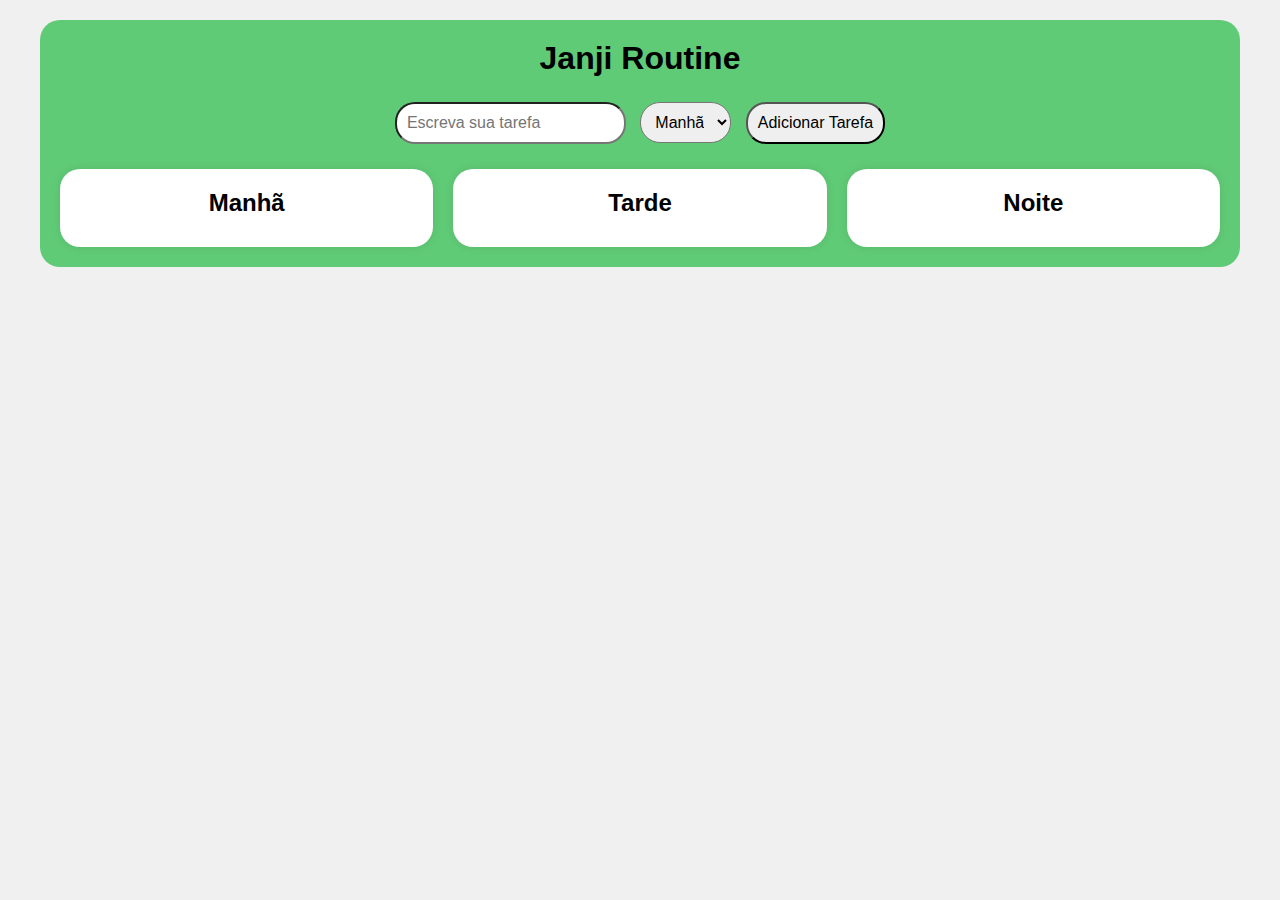
==== index.html @ 32ebe54b "No primeiro commit comecei montando a strutura básica da página que irei versionar. Foi criado um or" ====
<!DOCTYPE html>
<html lang="pt-BR">
<head>
  <meta charset="UTF-8">
  <meta name="viewport" content="width=device-width, initial-scale=1.0">
  <title>Rastreador de Hábitos</title>
  <link rel="stylesheet" href="style.css">
</head>
<body>
  <div class="container">
    <h1>Janji Routine</h1>

    <div class="input-area">
      <input type="text" id="task-input" placeholder="Escreva sua tarefa">
      <select id="time-select">
        <option value="manhã">Manhã</option>
        <option value="tarde">Tarde</option>
        <option value="noite">Noite</option>
      </select>
      <button id="add-task">Adicionar Tarefa</button>
    </div>

    <div class="task-container">
      <div class="task-section" id="morning-section">
        <h2>Manhã</h2>
        <ul id="morning-tasks"></ul>
      </div>
      <div class="task-section" id="afternoon-section">
        <h2>Tarde</h2>
        <ul id="afternoon-tasks"></ul>
      </div>
      <div class="task-section" id="night-section">
        <h2>Noite</h2>
        <ul id="night-tasks"></ul>
      </div>
    </div>
  </div>

  <script src="app.js"></script>
</body>
</html>
---- style.css ----
* {
    margin: 0;
    padding: 0;
    box-sizing: border-box;
  }
  
  body {
    font-family: Arial, sans-serif;
    background-color: #f0f0f0;
    padding: 20px;
  }
  
  .container {
  
    max-width: 1200px;
    margin: 0 auto;
    text-align: center;
    background-color: rgb(96, 203, 119);
    padding: 20px;
    border-radius: 20px;
  }
  
  h1 {
    margin-bottom: 20px;
  }
  
  .input-area {
    margin-bottom: 20px;
  }
  
  input, select, button {
    padding: 10px;
    margin: 5px;
    font-size: 16px;
    border-radius: 20px;
  }
  
  .task-container {
    display: flex;
    justify-content: space-between;
    gap: 20px;
    
  }
  
  .task-section {
    flex: 1;
    background-color: #fff;
    padding: 20px;
    border-radius: 8px;
    box-shadow: 0 0 10px rgba(0, 0, 0, 0.1);
    border-radius: 20px;
  }
  
  h2 {
    margin-bottom: 10px;
  }
  
  ul {
    list-style-type: none;
  }
  
  ul li {
    background-color: #e7e7e7;
    margin: 5px 0;
    padding: 10px;
    border-radius: 4px;
  }
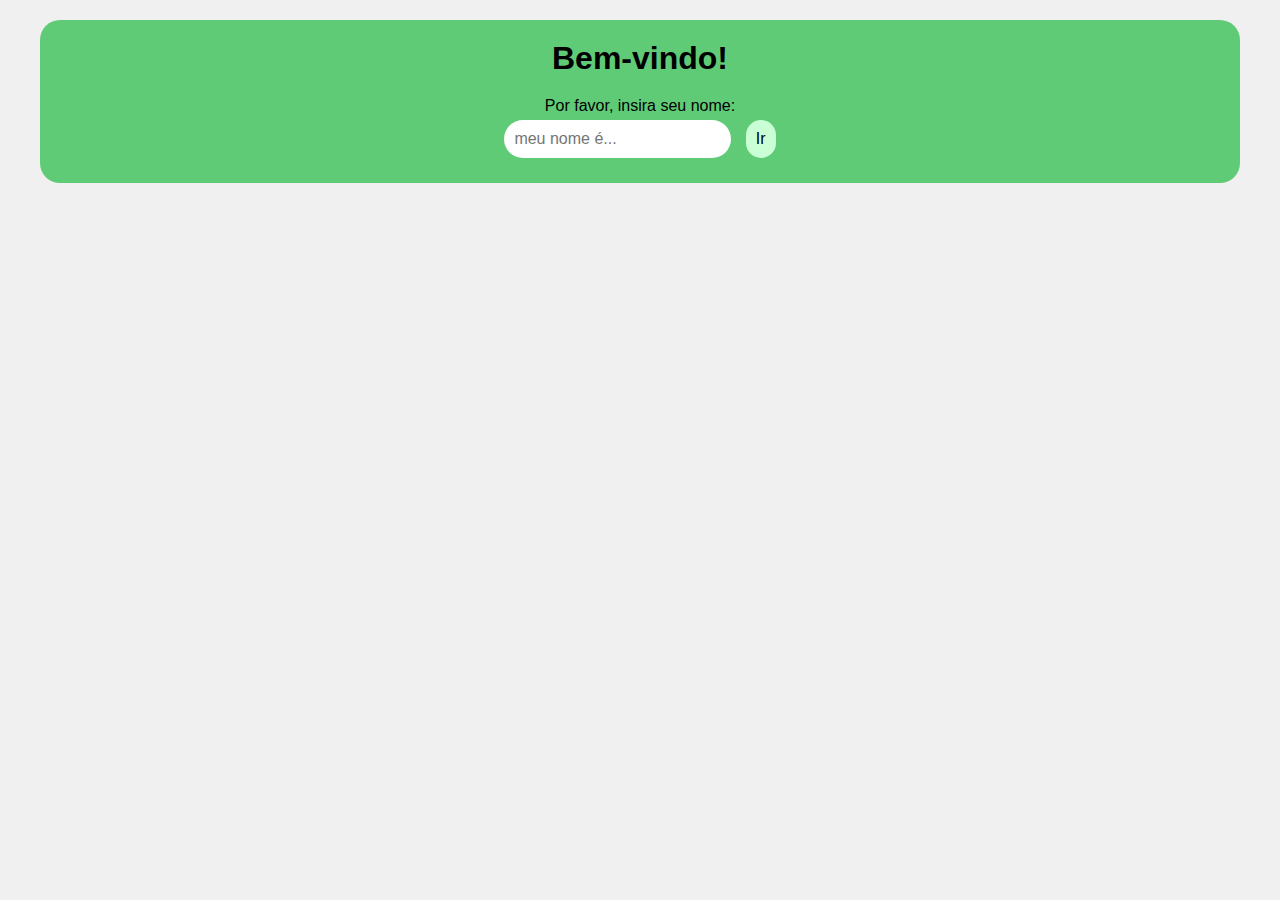
==== commit 1bc5fc62: "Adicionei uma tela de início que coleta o nome do usuário para usar no título da página principal. A" ====
--- a/index.html
+++ b/index.html
@@ -3,39 +3,33 @@
 <head>
   <meta charset="UTF-8">
   <meta name="viewport" content="width=device-width, initial-scale=1.0">
-  <title>Rastreador de Hábitos</title>
+  <title>Página Inicial</title>
   <link rel="stylesheet" href="style.css">
 </head>
 <body>
   <div class="container">
-    <h1>Janji Routine</h1>
-
-    <div class="input-area">
-      <input type="text" id="task-input" placeholder="Escreva sua tarefa">
-      <select id="time-select">
-        <option value="manhã">Manhã</option>
-        <option value="tarde">Tarde</option>
-        <option value="noite">Noite</option>
-      </select>
-      <button id="add-task">Adicionar Tarefa</button>
-    </div>
-
-    <div class="task-container">
-      <div class="task-section" id="morning-section">
-        <h2>Manhã</h2>
-        <ul id="morning-tasks"></ul>
-      </div>
-      <div class="task-section" id="afternoon-section">
-        <h2>Tarde</h2>
-        <ul id="afternoon-tasks"></ul>
-      </div>
-      <div class="task-section" id="night-section">
-        <h2>Noite</h2>
-        <ul id="night-tasks"></ul>
-      </div>
-    </div>
+    <h1>Bem-vindo!</h1>
+    <p>Por favor, insira seu nome:</p>
+    <input type="text" id="name-input" placeholder="meu nome é...">
+    <button id="start-routine">Ir</button>
   </div>
 
-  <script src="app.js"></script>
+  <script>
+
+function redirectToRoutine() {
+      const name = document.getElementById('name-input').value.trim();
+      if (name !== '') {
+        window.location.href = `rotina.html?name=${encodeURIComponent(name)}`;
+      }
+    }
+
+    document.getElementById('start-routine').addEventListener('click', redirectToRoutine);
+
+    document.getElementById('name-input').addEventListener('keypress', function(event) {
+      if (event.key === 'Enter') {
+        redirectToRoutine();
+      }
+    });
+  </script>
 </body>
 </html>
--- a/style.css
+++ b/style.css
@@ -1,68 +1,90 @@
+
 * {
     margin: 0;
     padding: 0;
     box-sizing: border-box;
-  }
-  
-  body {
+}
+
+body {
     font-family: Arial, sans-serif;
     background-color: #f0f0f0;
     padding: 20px;
-  }
-  
-  .container {
-  
+}
+
+.container {
     max-width: 1200px;
     margin: 0 auto;
     text-align: center;
     background-color: rgb(96, 203, 119);
     padding: 20px;
     border-radius: 20px;
-  }
-  
-  h1 {
+}
+
+h1 {
     margin-bottom: 20px;
-  }
-  
-  .input-area {
+}
+
+.input-area {
     margin-bottom: 20px;
-  }
-  
-  input, select, button {
+}
+
+input, select{
     padding: 10px;
     margin: 5px;
     font-size: 16px;
     border-radius: 20px;
-  }
-  
-  .task-container {
+    background-color: #ffffff;
+    border: none;
+    cursor: pointer;
+}
+button {
+    padding: 10px;
+    margin: 5px;
+    font-size: 16px;
+    border-radius: 20px;
+    background-color:  rgb(202, 255, 214);
+    border: none;
+    cursor: pointer;
+    transition: transform 0.3s ease, box-shadow 0.3s ease;
+}
+
+button:hover {
+    transform: scale(0.95);
+    background-color:  rgb(137, 245, 161);
+}
+.task-container {
     display: flex;
     justify-content: space-between;
     gap: 20px;
-    
-  }
-  
-  .task-section {
+}
+
+.task-section {
     flex: 1;
     background-color: #fff;
     padding: 20px;
     border-radius: 8px;
     box-shadow: 0 0 10px rgba(0, 0, 0, 0.1);
     border-radius: 20px;
-  }
-  
-  h2 {
+    min-height: 300px;
+}
+
+h2 {
     margin-bottom: 10px;
-  }
-  
-  ul {
+}
+
+ul {
     list-style-type: none;
-  }
-  
-  ul li {
+}
+
+ul li {
     background-color: #e7e7e7;
     margin: 5px 0;
     padding: 10px;
-    border-radius: 4px;
-  }
-  +    border-radius: 20px;
+    cursor: pointer;
+    transition: transform 0.3s ease, box-shadow 0.3s ease;
+}
+
+ul li:hover {
+    transform: scale(0.95);
+}
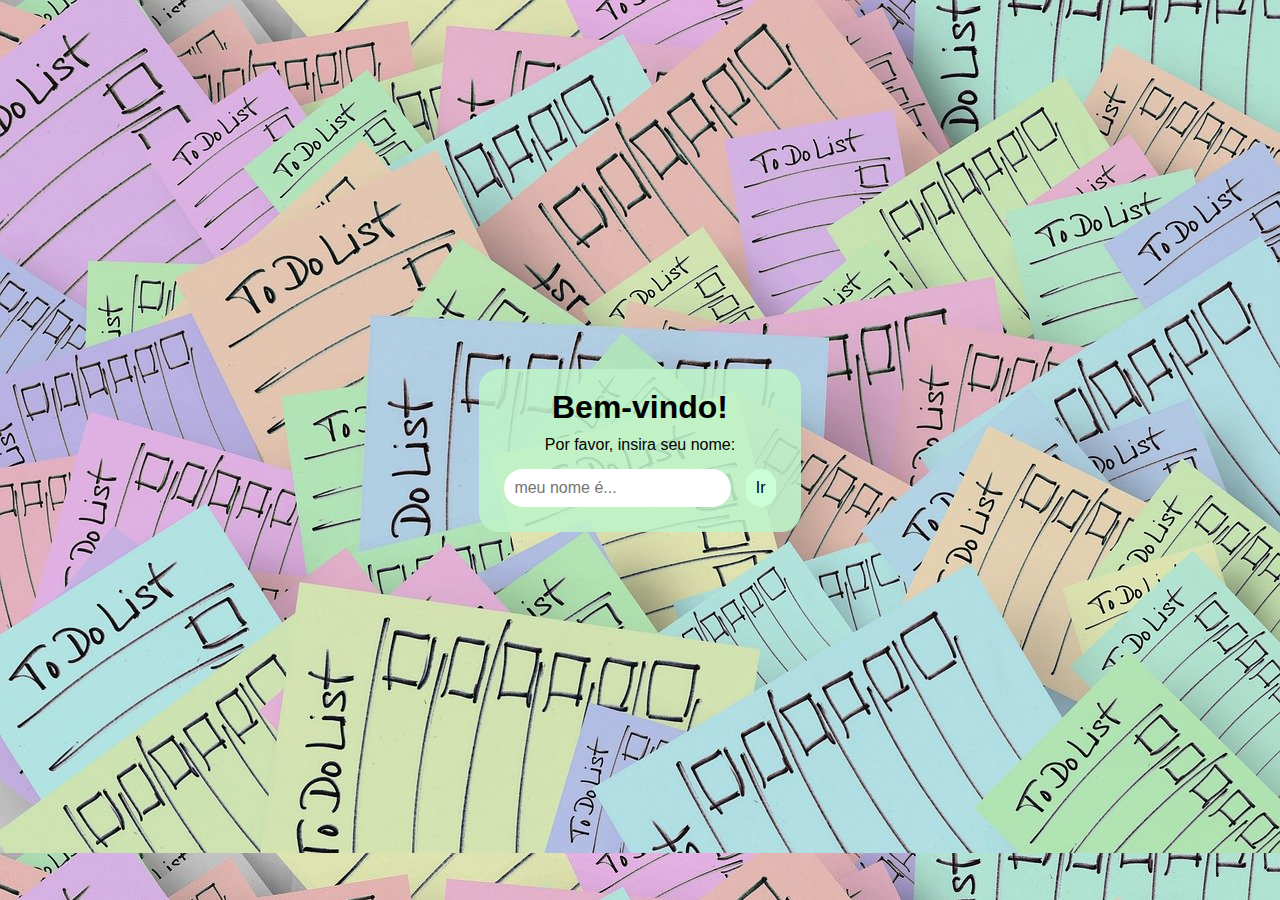
==== commit 3af951ea: "Fiz alterações no layout das duas páginas pelo CSS, adicionei planos de fudo, ícone na barra de tare" ====
--- a/index.html
+++ b/index.html
@@ -3,8 +3,10 @@
 <head>
   <meta charset="UTF-8">
   <meta name="viewport" content="width=device-width, initial-scale=1.0">
-  <title>Página Inicial</title>
-  <link rel="stylesheet" href="style.css">
+  <title>Começo⋆｡°⭒</title>
+  <link rel="shortcut icon" href="icon.png" type="image/x-icon">
+  <link rel="stylesheet" href="inicio.css">
+  
 </head>
 <body>
   <div class="container">
--- a/inicio.css
+++ b/inicio.css
@@ -0,0 +1,58 @@
+* {
+    margin: 0;
+    padding: 0;
+    box-sizing: border-box;
+}
+
+body{
+    background-image: url(fundo.jpg);
+    height: 100vh;
+    display: flex;
+    justify-content: center;
+    align-items: center;
+    font-family: Arial, Helvetica, sans-serif;
+}
+
+.container {
+    max-width: 1200px;
+    margin: 0 auto;
+    text-align: center;
+    background-color: rgba(190, 243, 201, 0.886); 
+    padding: 20px;
+    border-radius: 20px;
+}
+
+h1 {
+    margin-bottom: 10px;
+}
+
+.input-area {
+    margin-bottom: 20px;
+}
+
+input, select {
+    padding: 10px;
+    margin: 5px;
+    font-size: 16px;
+    border-radius: 20px;
+    background-color: #ffffff;
+    border: none;
+    cursor: pointer;
+    margin-top: 15px;
+}
+
+button {
+    padding: 10px;
+    margin: 5px;
+    font-size: 16px;
+    border-radius: 20px;
+    background-color:  rgb(202, 255, 214);
+    border: none;
+    cursor: pointer;
+    transition: transform 0.3s ease, box-shadow 0.3s ease;
+}
+
+button:hover {
+    transform: scale(0.95);
+    background-color:  rgba(137, 245, 160, 0.285);
+}
